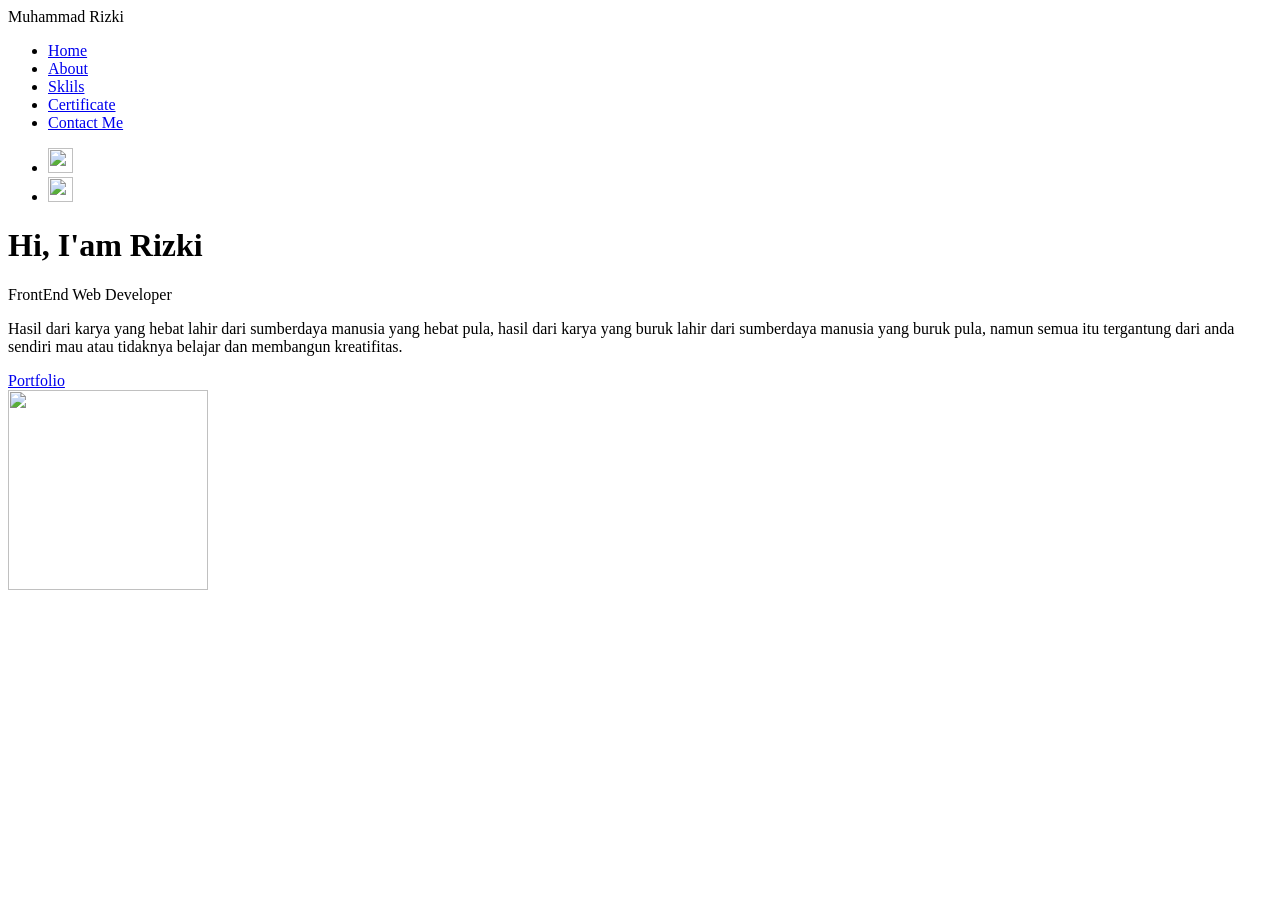
==== index.html @ 8ee46697 "Create index.html" ====
<!DOCTYPE html>
<html lang="en">

<head>
    <meta charset="UTF-8">
    <meta http-equiv="X-UA-Compatible" content="IE=edge">
    <meta name="viewport" content="width=device-width, initial-scale=1.0">
    <title>muhammadrizky</title>

    <link rel="preconnect" href="https://fonts.gstatic.com">
    <link href="https://fonts.googleapis.com/css2?family=Josefin+Sans&display=swap" rel="stylesheet">

    <link rel="preconnect" href="https://fonts.gstatic.com">
    <link href="https://fonts.googleapis.com/css2?family=Open+Sans:wght@600&display=swap" rel="stylesheet">

    <link rel="preconnect" href="https://fonts.gstatic.com">
    <link href="https://fonts.googleapis.com/css2?family=Niconne&display=swap" rel="stylesheet">

    <link rel="stylesheet" href="style .css">
</head>

<body>

    <!-- ---------------Awal Header----------------->

    <div class="container">
        <header>

            <div class="header-logo">
                Muhammad Rizki
            </div>

            <div class="header-list">
                <ul>
                    <li><a href="#">Home</a></li>
                    <li><a href="#">About</a></li>
                    <li><a href="#">Sklils</a></li>
                    <li><a href="#">Certificate</a></li>
                    <li><a href="#">Contact Me</a></li>
                </ul>
            </div>

        </header>
    </div>

    <!-- ---------------Akhir Header----------------->

    <!-- -----------Awal Main / content----------------->

    <main>
        <div class="container-dua">
            <div class="container-list">
                <ul>
                    <li>
                        <img height="25" width="25" src="github.png">
                    </li>
                    <li>
                        <img height="25" width="25" src="linkedin (1).png">
                    </li>
                </ul>
            </div>

            <div class="container-intro">
                <h1>Hi, I'am Rizki</h1>

                <p>FrontEnd Web Developer</p>

                <div class="garis"></div>

                <p>
                    Hasil dari karya yang hebat lahir dari sumberdaya manusia yang hebat pula, hasil dari karya yang buruk lahir dari sumberdaya manusia yang buruk pula, namun semua itu tergantung dari anda sendiri mau atau tidaknya belajar dan membangun kreatifitas.
                </p>

                <div class="container-button">
                    <a href="#"><div class="button">Portfolio</div></a>
                </div>
            </div>
        </div>

        <div class="container-profil">
            <img width="200" height="200" src="my4-removebg-preview (1).png">
        </div>
    </main>

    <!-- -----------Akhir Main / content----------------->
</body>
</html>
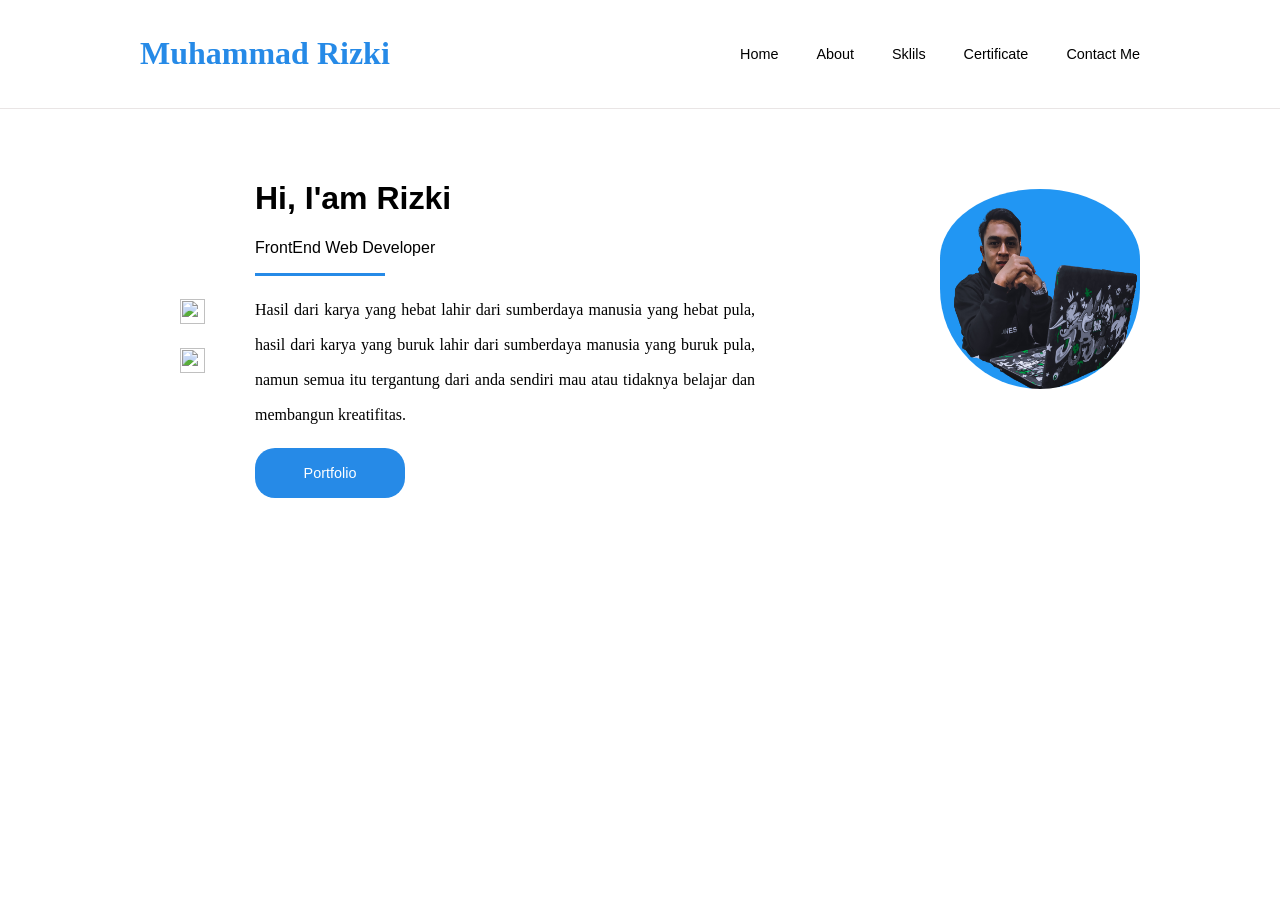
==== commit 60693c3c: "Update index.html" ====
--- a/index.html
+++ b/index.html
@@ -16,7 +16,7 @@
     <link rel="preconnect" href="https://fonts.gstatic.com">
     <link href="https://fonts.googleapis.com/css2?family=Niconne&display=swap" rel="stylesheet">
 
-    <link rel="stylesheet" href="style .css">
+    <link rel="stylesheet" href="style.css">
 </head>
 
 <body>
--- a/style.css
+++ b/style.css
@@ -0,0 +1,151 @@
+html, body {
+    padding: 0;
+    margin: 0;
+    font-family: tahoma;
+}
+
+/* ----------------Awal Header---------------- */
+
+.container {
+    border-bottom: 1px solid rgb(233, 229, 229);
+}
+header {
+    max-width: 1000px;
+    margin: 30px auto;
+    display: flex;
+    justify-content: space-between;
+}
+.header-logo {
+    padding-top: 5px;
+    font-size: 2em;
+    font-family: 'Niconne', cursive;  
+    color: rgb(38, 138, 231);
+    font-weight: bold;
+}
+.header-list ul{
+    list-style: none;
+    display: flex;
+    justify-content: space-between;
+    width: 400px;    
+}
+.header-list li {
+    font-family: 'Open Sans', sans-serif;
+    font-size: 0.9em;
+}
+.header-list li a {
+    text-decoration: none;
+    color: black;
+}
+.header-list li a:hover {
+    color: rgb(148, 148, 148);
+}
+
+/* ----------------Akhir Header---------------- */
+
+/* ----------------Awal Main---------------- */
+
+main {
+    display: flex;
+    flex-direction: column;
+    margin: 50px auto;
+}
+
+/* -------------Container---------------- */
+
+.container-dua {
+    display: flex;
+    width: 100%;
+    order: 2;
+}
+
+.container-list {
+    display: flex;
+    flex-direction: column;
+    justify-content: space-around;
+}
+
+.container-list ul {
+    list-style: none;
+}
+
+.container-list li {
+    padding-top: 20px;
+}
+
+
+.container-intro {
+    margin: 0 50px;
+    width: 500px;
+}
+
+.container-intro h1, .container-intro p:nth-child(2) {
+    font-family: 'Josefin Sans', sans-serif;
+}
+
+.garis {
+    background-color: rgb(38, 138, 231);
+    width: 130px;
+    height: 3px;
+}
+
+.container-intro p:nth-child(4) {
+    text-align: justify;
+    line-height: 35px;
+    font-size: 1em;
+}
+
+.button {
+    background-color: rgb(38, 138, 231);
+    height: 50px;
+    width: 150px;
+    display: flex;
+    justify-content: center;
+    align-items: center;
+    border-radius: 20px;
+    font-family: 'Open Sans', sans-serif;
+    font-size: 0.9em;
+}
+
+.container-button a {
+    text-decoration: none;
+    color: white;
+}
+
+.container-button:hover {
+    opacity: 0.7;
+}
+
+.container-profil {
+    margin-left: 40px;
+    order: 1;
+}
+
+.container-profil img{
+    border-radius: 100px;
+    padding-top: 30px;
+    margin-left: 50px;
+}
+
+
+/* ----------------Akhir Main---------------- */
+
+
+/* Responsive */
+
+@media (min-width:600px) {
+    main {
+        max-width: 1000px;
+        display: flex;
+        flex-direction: row;
+        
+    }
+
+    .container-profil {
+        order: 2;
+    }
+
+    .container-profil img {
+        margin-left: 0;
+    }
+    
+}
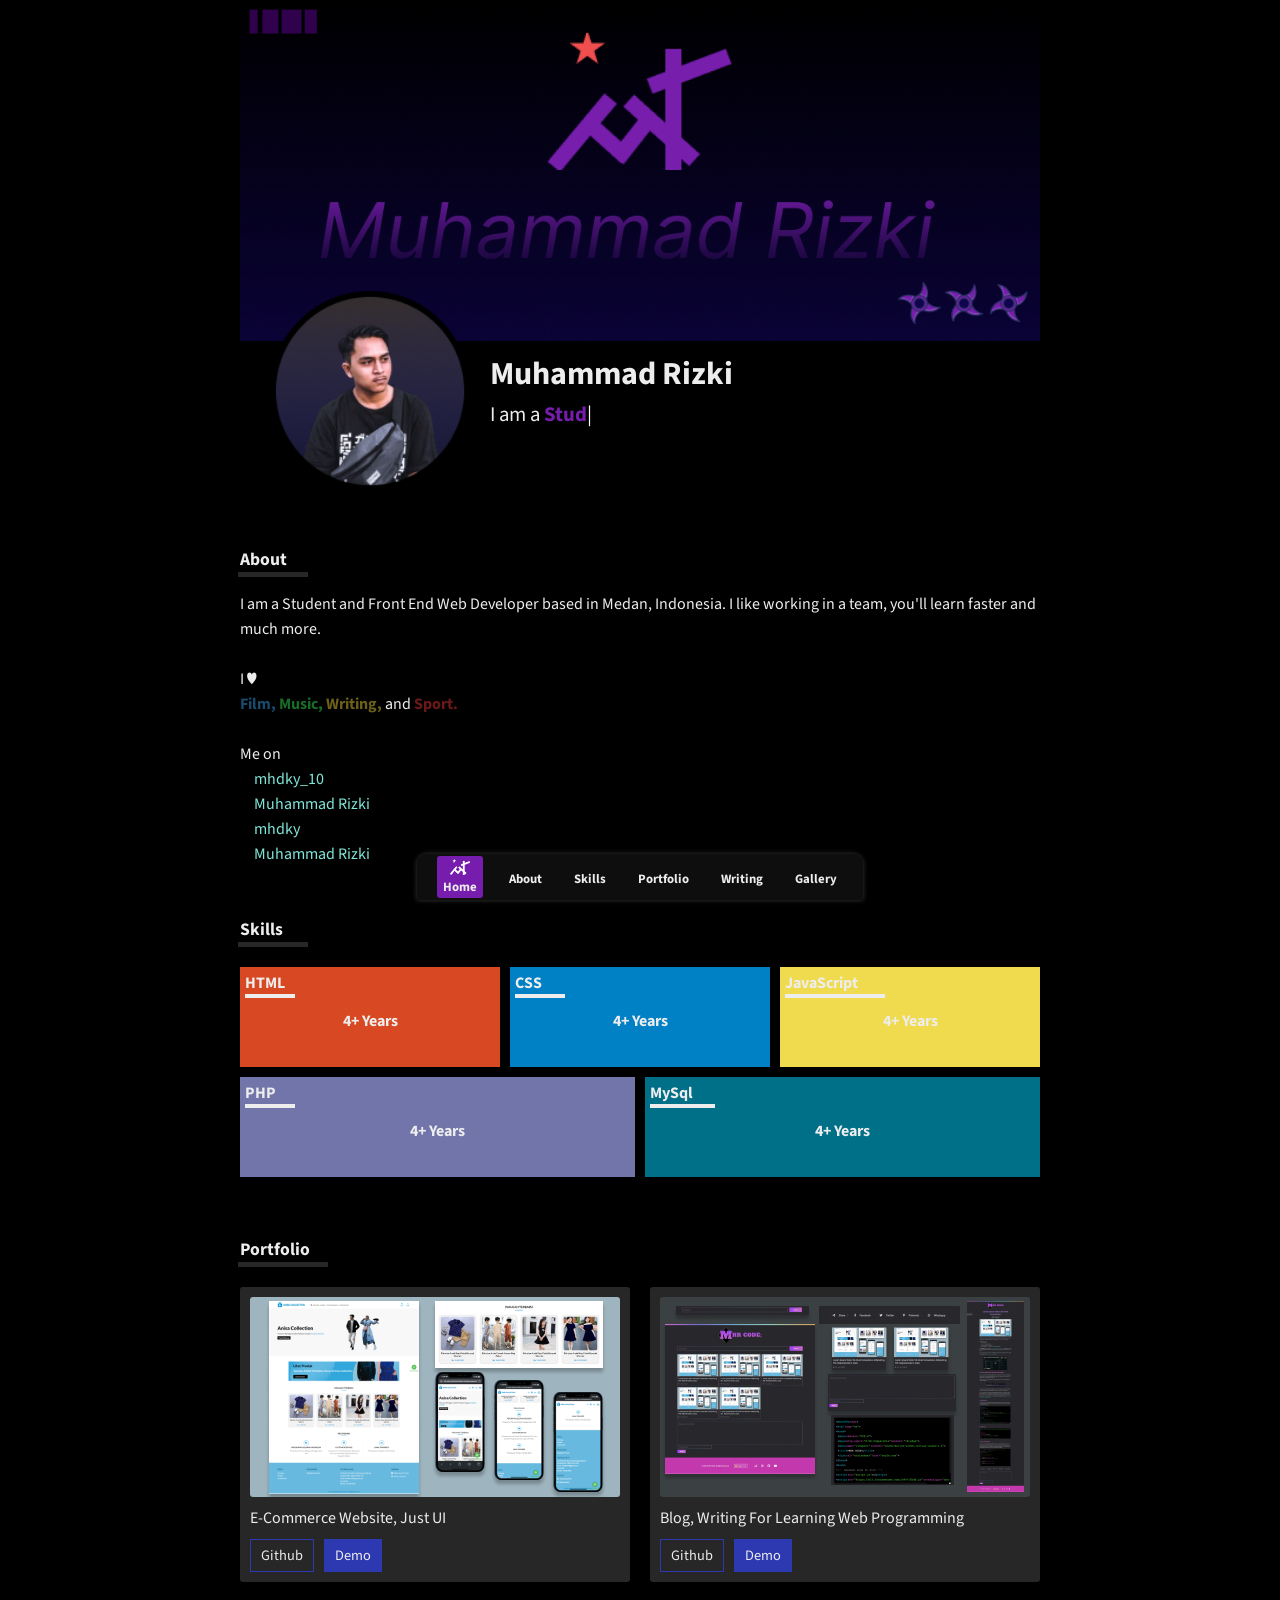
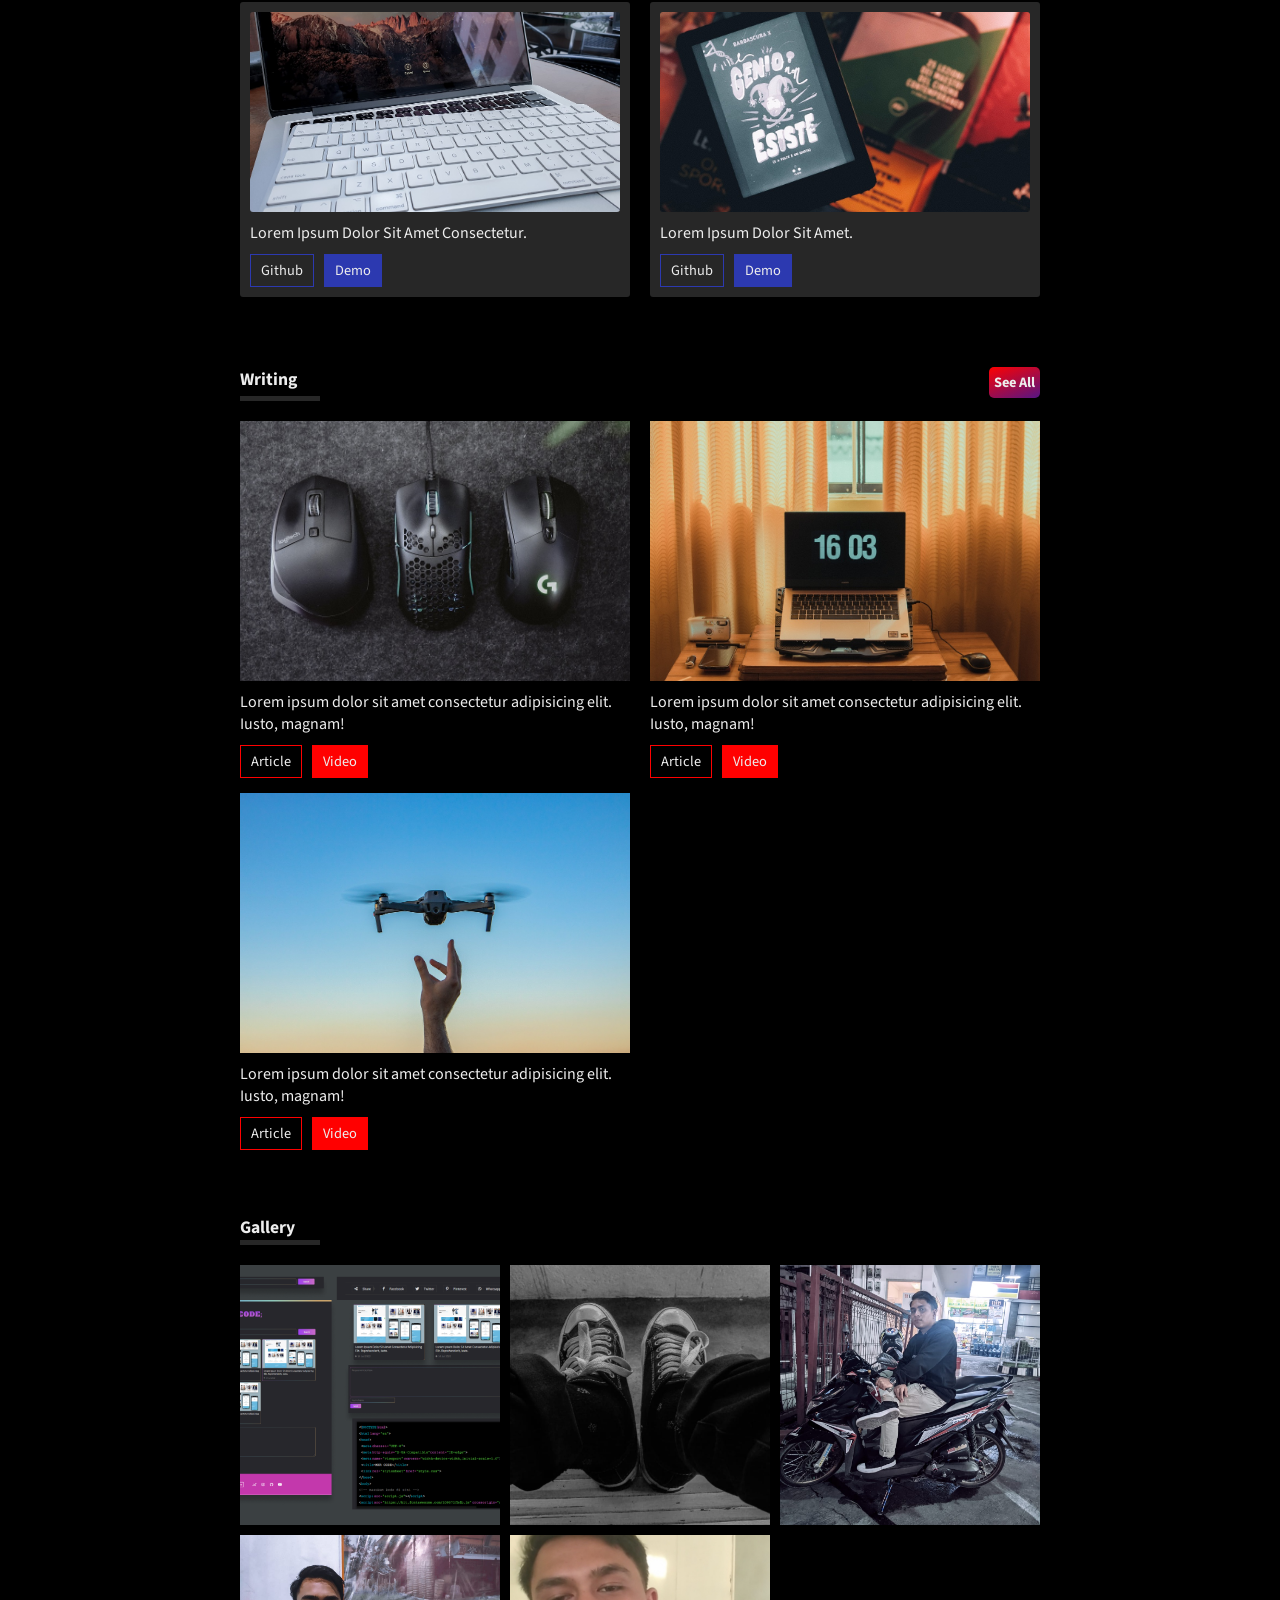
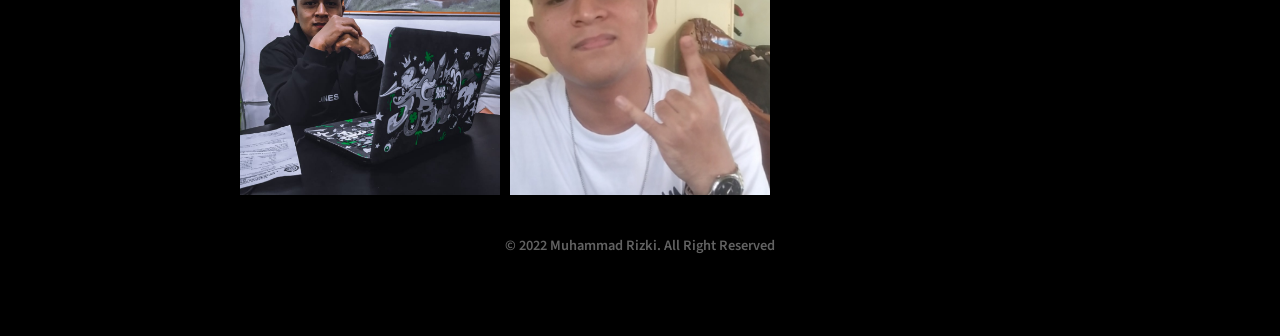
==== commit da1dae4a: "Add files via upload" ====
--- a/index.html
+++ b/index.html
@@ -1,87 +1,419 @@
-<!DOCTYPE html>
-<html lang="en">
-
-<head>
-    <meta charset="UTF-8">
-    <meta http-equiv="X-UA-Compatible" content="IE=edge">
-    <meta name="viewport" content="width=device-width, initial-scale=1.0">
-    <title>muhammadrizky</title>
-
-    <link rel="preconnect" href="https://fonts.gstatic.com">
-    <link href="https://fonts.googleapis.com/css2?family=Josefin+Sans&display=swap" rel="stylesheet">
-
-    <link rel="preconnect" href="https://fonts.gstatic.com">
-    <link href="https://fonts.googleapis.com/css2?family=Open+Sans:wght@600&display=swap" rel="stylesheet">
-
-    <link rel="preconnect" href="https://fonts.gstatic.com">
-    <link href="https://fonts.googleapis.com/css2?family=Niconne&display=swap" rel="stylesheet">
-
-    <link rel="stylesheet" href="style.css">
-</head>
-
-<body>
-
-    <!-- ---------------Awal Header----------------->
-
-    <div class="container">
-        <header>
-
-            <div class="header-logo">
-                Muhammad Rizki
-            </div>
-
-            <div class="header-list">
-                <ul>
-                    <li><a href="#">Home</a></li>
-                    <li><a href="#">About</a></li>
-                    <li><a href="#">Sklils</a></li>
-                    <li><a href="#">Certificate</a></li>
-                    <li><a href="#">Contact Me</a></li>
-                </ul>
-            </div>
-
-        </header>
-    </div>
-
-    <!-- ---------------Akhir Header----------------->
-
-    <!-- -----------Awal Main / content----------------->
-
-    <main>
-        <div class="container-dua">
-            <div class="container-list">
-                <ul>
-                    <li>
-                        <img height="25" width="25" src="github.png">
-                    </li>
-                    <li>
-                        <img height="25" width="25" src="linkedin (1).png">
-                    </li>
-                </ul>
-            </div>
-
-            <div class="container-intro">
-                <h1>Hi, I'am Rizki</h1>
-
-                <p>FrontEnd Web Developer</p>
-
-                <div class="garis"></div>
-
-                <p>
-                    Hasil dari karya yang hebat lahir dari sumberdaya manusia yang hebat pula, hasil dari karya yang buruk lahir dari sumberdaya manusia yang buruk pula, namun semua itu tergantung dari anda sendiri mau atau tidaknya belajar dan membangun kreatifitas.
-                </p>
-
-                <div class="container-button">
-                    <a href="#"><div class="button">Portfolio</div></a>
-                </div>
-            </div>
-        </div>
-
-        <div class="container-profil">
-            <img width="200" height="200" src="my4-removebg-preview (1).png">
-        </div>
-    </main>
-
-    <!-- -----------Akhir Main / content----------------->
-</body>
-</html>
+<!DOCTYPE html>
+<html lang="en">
+
+<head>
+    <meta charset="UTF-8">
+    <meta http-equiv="X-UA-Compatible" content="IE=edge">
+    <meta name="viewport" content="width=device-width, initial-scale=1.0">
+    <title>Muhammad Rizki - Homepage</title>
+    <link rel="stylesheet" href="assets/css/style.css">
+    <link rel="stylesheet" href="assets/css/responsive.css">
+    <link rel="icon" type="image/png" href="assets/img/mylogo.png">
+</head>
+
+<body>
+
+    <!-- nav section -->
+    <nav>
+        <div class="container-nav">
+            <a href="#home">
+                <div class="list">
+                    <img width="20" src="assets/img/home.png" alt="">
+                    <p class="li-active">Home</p>
+                </div>
+            </a>
+
+            <a href="#about">
+                <div class="list">
+                    <i class="fas fa-user"></i>
+                    <p class="li-active">About</p>
+                </div>
+            </a>
+
+            <a href="#skills">
+                <div class="list">
+                    <i class="fas fa-laptop"></i>
+                    <p class="li-active">Skills</p>
+                </div>
+            </a>
+
+            <a href="#portfolio">
+                <div class="list">
+                    <i class="fas fa-file-code"></i>
+                    <p class="li-active">Portfolio</p>
+                </div>
+            </a>
+
+            <a href="#writing">
+                <div class="list">
+                    <i class="fas fa-pen"></i>
+                    <p class="li-active">Writing</p>
+                </div>
+            </a>
+
+            <a href="#gallery">
+                <div class="list">
+                    <i class="fas fa-image"></i>
+                    <p class="li-active">Gallery</p>
+                </div>
+            </a>
+        </div>
+    </nav>
+
+    <!-- jumbotron section -->
+    <div class="container-jumbotron section" id="home">
+        <div class="jumbotron">
+            <img src="assets/img/sampul.png" alt="">
+
+            <div class="profil">
+                <div class="profil-img">
+                    <img src="assets/img/profil.png" alt="">
+                </div>
+
+                <div class="bio">
+                    <p class="name">Muhammad Rizki</p>
+                    <p class="profesi"> I am a <span class="typedjs"></span></p>
+                    <div class="medsos">
+                        <a href="https://www.instagram.com/mhdky_10/"><i class="fab fa-instagram"></i></a>
+                        <a href="https://web.facebook.com/profile.php?id=100025237001674"><i class="fab fa-facebook-square"></i></a>
+                        <a href="https://github.com/mhdky"><i class="fab fa-github"></i></a>
+                        <a href="https://www.linkedin.com/in/muhammad-rizki-335851226/"><i class="fab fa-linkedin"></i></a>
+                    </div>
+                </div>
+            </div>
+        </div>
+    </div>
+
+    <main>
+        <!-- about section -->
+        <div class="aboutme section" id="about">
+            <p class="title-about">About</p>
+            <div class="arrow-about"></div>
+            <p class="isi">
+                I am a Student and Front End Web Developer based in Medan, Indonesia. I like working in a team, you'll
+                learn faster and much more.
+                <br><br>I ♥ 
+                <br><span class="color-first">Film,</span> <span class="color-second">Music,</span> <span class="color-tr">Writing,</span> and <span class="color-four">Sport.</span>
+                <br><br><i class="fab fa-searchengin"></i> Me on
+                <br><a href="https://www.instagram.com/mhdky_10/"><i class="fab fa-instagram isi-medsos"></i> mhdky_10</a>
+                <br><a href="https://web.facebook.com/profile.php?id=100025237001674"><i class="fab fa-facebook-square isi-medsos"></i></i> Muhammad Rizki</a>
+                <br><a href="https://github.com/mhdky"><i class="fab fa-github isi-medsos"></i> mhdky</a>
+                <br><a href="https://www.linkedin.com/in/muhammad-rizki-335851226/"><i class="fa-brands fa-linkedin isi-medsos"></i> Muhammad Rizki</a>
+            </p>
+        </div>
+
+        <!-- skills section -->
+        <div class="skills section" id="skills">
+            <p class="title-skills">Skills</p>
+            <div class="arrow-skills"></div>
+
+            <div class="container-card-skills">
+                <div class="card-skills">
+                    <div class="container-skill-name">
+                        <div class="skill-name">HTML</div>
+                        <div class="arrow-skill-name"></div>
+                    </div>
+
+                    <div class="experiences">
+                        <p>4+ Years</p>
+                    </div>
+                </div>
+
+                <div class="card-skills css">
+                    <div class="container-skill-name">
+                        <div class="skill-name">CSS</div>
+                        <div class="arrow-skill-name"></div>
+                    </div>
+
+                    <div class="experiences">
+                        <p>4+ Years</p>
+                    </div>
+                </div>
+
+                <div class="card-skills js">
+                    <div class="container-skill-name">
+                        <div class="skill-name">JavaScript</div>
+                        <div class="arrow-skill-name arrow-skill-name-js"></div>
+                    </div>
+
+                    <div class="experiences">
+                        <p>4+ Years</p>
+                    </div>
+                </div>
+
+                <div class="card-skills card-skills-dua">
+                    <div class="container-skill-name">
+                        <div class="skill-name">PHP</div>
+                        <div class="arrow-skill-name"></div>
+                    </div>
+
+                    <div class="experiences">
+                        <p>4+ Years</p>
+                    </div>
+                </div>
+
+                <div class="card-skills card-skills-dua mysql">
+                    <div class="container-skill-name">
+                        <div class="skill-name">MySql</div>
+                        <div class="arrow-skill-name arrow-skill-name-musql"></div>
+                    </div>
+
+                    <div class="experiences">
+                        <p>4+ Years</p>
+                    </div>
+                </div>
+            </div>
+        </div>
+
+        <!-- portfolio section -->
+        <div class="portfolio section" id="portfolio">
+            <p class="title-portflio">Portfolio</p>
+            <div class="arrow-portfolio"></div>
+
+            <div class="container-card-portfolio">
+                <div class="card-portfolio">
+                    <div class="card-portfolio-img">
+                        <img src="assets/img/Screenshot 2022-05-01 101615.png" alt="">                        
+                    </div>
+
+                    <p class="portfolio-name">
+                        e-commerce Website, Just UI
+                    </p>
+
+                    <div class="button-portfolio">
+                        <div class="button">
+                            Github
+                            <a class="link-portfolio" href="Don't_Have_Access_Permission/"></a>
+                        </div>
+
+                        <div class="button button-color">
+                            Demo
+                            <a class="link-portfolio" href="https://anisacollectionclothes.catatanprogramming.site/"></a>
+                        </div>
+                    </div>
+                </div>
+
+                <div class="card-portfolio">
+                    <div class="card-portfolio-img">
+                        <img src="assets/img/mhrcode.png" alt="">                        
+                    </div>
+
+                    <p class="portfolio-name">
+                        Blog, Writing for Learning Web Programming
+                    </p>
+
+                    <div class="button-portfolio">
+                        <div class="button">
+                            Github
+                            <a class="link-portfolio" href="https://github.com/mhdky/mhrcode"></a>
+                        </div>
+
+                        <div class="button button-color">
+                            Demo
+                            <a class="link-portfolio" href="https://mhdky.github.io/mhrcode/"></a>
+                        </div>
+                    </div>
+                </div>
+
+                <div class="card-portfolio">
+                    <div class="card-portfolio-img">
+                        <img src="assets/img/01.png" alt="">                        
+                    </div>
+
+                    <p class="portfolio-name">
+                        Lorem ipsum dolor sit amet consectetur.
+                    </p>
+
+                    <div class="button-portfolio">
+                        <div class="button">
+                            Github
+                            <a class="link-portfolio" href="Don't_Have_Access_Permission/"></a>
+                        </div>
+
+                        <div class="button button-color">
+                            Demo
+                            <a class="link-portfolio" href="Don't_Have_Access_Permission/"></a>
+                        </div>
+                    </div>
+                </div>
+
+                <div class="card-portfolio">
+                    <div class="card-portfolio-img">
+                        <img src="assets/img/03.png" alt="">                        
+                    </div>
+
+                    <p class="portfolio-name">
+                        Lorem ipsum dolor sit amet.
+                    </p>
+
+                    <div class="button-portfolio">
+                        <div class="button">
+                            Github
+                            <a class="link-portfolio" href="Don't_Have_Access_Permission/"></a>
+                        </div>
+
+                        <div class="button button-color">
+                            Demo
+                            <a class="link-portfolio" href="Don't_Have_Access_Permission/"></a>
+                        </div>
+                    </div>
+                </div>
+            </div>
+        </div>
+
+        <!-- writing section -->
+        <div class="writing section" id="writing">
+            <div class="container-title-writing">
+                <div class="title-writing">Writing</div>
+
+                <div class="see-all">
+                    See All <i class="fas fa-angle-right"></i>
+                    <a class="link-see-all" href="Don't_Have_Access_Permission/"></a>
+                </div>
+            </div>
+
+            <div class="arrow-writing"></div>            
+
+            <div class="container-card-writing">
+                <div class="card-writing">
+                    <div class="img-card-writing">
+                        <img src="assets/img/07.png" alt="">
+                    </div>
+
+                    <div class="writing-name">
+                        Lorem ipsum dolor sit amet consectetur adipisicing elit. Iusto, magnam!
+                    </div>
+
+                    <div class="container-writing-btn">
+                        <div class="writing-btn">
+                            <a class="writing-link" href="Don't_Have_Access_Permission/"></a>
+                            <p>Article</p>
+                        </div>
+
+                        <div class="writing-btn writing-youtube">
+                            <a class="writing-link" href="Don't_Have_Access_Permission/"></a>
+                            <p>Video</p>
+                        </div>
+                    </div>
+                </div>
+
+                <div class="card-writing">
+                    <div class="img-card-writing">
+                        <img src="assets/img/08.png" alt="">
+                    </div>
+
+                    <div class="writing-name">
+                        Lorem ipsum dolor sit amet consectetur adipisicing elit. Iusto, magnam!
+                    </div>
+
+                    <div class="container-writing-btn">
+                        <div class="writing-btn">
+                            <a class="writing-link" href="Don't_Have_Access_Permission/"></a>
+                            <p>Article</p>
+                        </div>
+
+                        <div class="writing-btn writing-youtube">
+                            <a class="writing-link" href="Don't_Have_Access_Permission/"></a>
+                            <p>Video</p>
+                        </div>
+                    </div>
+                </div>
+
+                <div class="card-writing">
+                    <div class="img-card-writing">
+                        <img src="assets/img/04.png" alt="">
+                    </div>
+
+                    <div class="writing-name">
+                        Lorem ipsum dolor sit amet consectetur adipisicing elit. Iusto, magnam!
+                    </div>
+
+                    <div class="container-writing-btn">
+                        <div class="writing-btn">
+                            <a class="writing-link" href="Don't_Have_Access_Permission/"></a>
+                            <p>Article</p>
+                        </div>
+
+                        <div class="writing-btn writing-youtube">
+                            <a class="writing-link" href="Don't_Have_Access_Permission/"></a>
+                            <p>Video</p>
+                        </div>
+                    </div>
+                </div>
+            </div>
+        </div>
+
+        <!-- gallery section -->
+        <div class="gallery section" id="gallery">
+            <p class="title-gallery">Gallery</p>
+            <div class="arrow-gallery"></div>
+
+            <div class="container-card-gallery">
+                <div class="card-gallery">
+                    <span><img src="assets/img/mhrcode.png" alt=""></span>
+                </div>
+
+                <div class="card-gallery">
+                    <span><img src="assets/img/ky06.jpeg" alt=""></span>
+                </div>
+
+                <div class="card-gallery">
+                    <span><img src="assets/img/ky04.jpeg" alt=""></span>
+                </div>
+
+                <div class="card-gallery">
+                    <span><img src="assets/img/ky03.jpeg" alt=""></span>
+                </div>
+
+                <div class="card-gallery">
+                    <span><img src="assets/img/ky08.jpeg" alt=""></span>
+                </div>                
+
+                <div class="card-gallery">
+                    <span><img src="assets/img/manipul.png" alt=""></span>
+                </div>
+            </div>
+        </div>
+
+        <!-- lightbox section -->
+        <div class="preview-box">
+            <div class="details">
+                <span class="title">Image <p class="current-img"></p> of <p class="total-img"></p></span>
+                <span class="icon fas fa-times"></span>
+            </div>
+            <div class="image-box">
+                <div class="slide prev"><i class="fas fa-angle-left"></i></div>
+                <div class="slide next"><i class="fas fa-angle-right"></i></div>
+                <img src="" alt="">
+            </div>
+        </div>
+        <div class="shadow"></div>
+    </main>
+
+    <!-- footer section -->
+    <footer>
+        © 2022 Muhammad Rizki. All Right Reserved
+    </footer>
+
+    <div class="tes"></div>
+
+    <script src="assets/js/script.js"></script>
+    <!-- library typedjs -->
+    <script src="assets/js/typed.js"></script>
+    <script>
+        var typed = new Typed('.typedjs', {
+            strings: ['Student',
+                'Blogger',
+                'Frontend Dev',
+                'Freelancer'
+            ],
+            typeSpeed: 60,
+            backSpeed: 60,
+            loop: true
+        });
+    </script>
+    <script src="https://kit.fontawesome.com/209072fbdb.js" crossorigin="anonymous"></script>
+    <script src="assets/js/script.js"></script>
+</body>
+
+</html>
--- a/assets/css/style.css
+++ b/assets/css/style.css
@@ -0,0 +1,650 @@
+@import url('https://fonts.googleapis.com/css2?family=Source+Sans+Pro:wght@400;600;700;900&display=swap');
+
+* {
+    margin: 0;
+    padding: 0;
+    font-family: 'Source Sans Pro', sans-serif;
+    color: #ededed;
+    scroll-behavior: smooth;
+}
+
+body {
+    background-color: #000000;
+}
+
+/* navigasi section */
+
+nav {
+    width: 100%;
+    position: fixed;
+    bottom: 0px;
+    z-index: 2;
+    display: flex;
+    justify-content: center;
+}
+
+.container-nav {
+    padding: 2px 10px 5px 10px;
+    /* border: 1px solid rgb(50, 50, 50); */
+    box-shadow: 0px 0px 5px rgb(58, 58, 58);
+    background: rgba(29, 29, 29, 0.5);
+    backdrop-filter: blur(10px);
+    -webkit-backdrop-filter: blur(10px);
+    border-top-left-radius: 10px;
+    border-top-right-radius: 10px;
+    display: flex;
+    position: relative;
+    z-index: 4;
+}
+
+.container-nav a {
+    text-decoration: none;
+}
+
+.list {
+    display: flex;
+    flex-direction: column;
+    justify-content: center;
+    align-items: center;
+    margin: 0 10px;
+    padding: 2px 1px 1px 1px ;
+    border-radius: 3px;
+    height: 100%;
+}
+
+.list p {
+    font-size: .8rem;
+    margin-top: 3px;
+    font-weight: bold;
+    padding: 0 5px;
+}
+
+.list i {
+    /* font-size: .8rem; */
+}
+
+/* jumbotron section */
+
+.container-jumbotron {
+    display: flex;
+    justify-content: center;
+}
+
+.jumbotron {
+    width: 800px;
+    position: relative;
+}
+
+/* .tes {
+    height: 2000px;
+} */
+
+.jumbotron img {
+    width: 100%;
+}
+
+.container-profil-img {
+    width: 150px;
+    height: 150px;
+    border-radius: 50%;
+    display: flex;
+    justify-content: center;
+    align-items: center;
+    background-color: black;
+}
+
+.profil {
+    display: flex;
+    position: absolute;
+    bottom: -150px;
+    left: 30px;
+}
+
+.profil-img {
+    width: 200px;
+}
+
+.profil-img img {
+    width: 100%;
+}
+
+.bio {
+    margin-top: 60px;
+    margin-left: 20px;
+}
+
+.name {
+    font-size: 2rem;
+    font-weight: bold;
+} 
+
+.profesi {
+    font-size: 1.3rem;
+    margin: 3px 0 12px 0;
+}
+
+.medsos a {
+}
+
+.medsos a i {
+    font-size: 1.3rem;
+    margin-right: 10px;
+    background-color: #272727;
+    border-radius: 5px;
+    width: 30px;
+    height: 30px;
+    text-align: center;
+    line-height: 30px;
+}
+
+.typedjs {
+    color: #761dad;
+    font-weight: bold;
+}
+
+.typed-cursor {
+    color: #ffffff;
+}
+
+main {
+    display: flex;
+    flex-direction: column;
+    align-items: center;
+    margin-top: 150px;
+}
+
+/* about section */
+.aboutme {
+    max-width: 800px;
+    margin: 0 10px;
+    padding-top: 50px;
+}
+
+.aboutme .title-about {
+    font-size: 1.1rem;
+    font-weight: bold;
+}
+
+.arrow-about {
+    margin-left: -2px;
+    width: 70px;
+    height: 5px;
+    background-color: #272727;
+}
+
+.isi {
+    margin-top: 15px;
+    line-height: 25px;
+}
+
+.isi a {
+    border-radius: 5px;
+    padding: 5px 10px;
+}
+
+.isi a:hover {
+    background-color: rgb(129, 230, 217, .2);
+    border-bottom: 1px solid violet;
+}
+
+.isi a, .isi-medsos {
+    text-decoration: none;
+    color: #81E6D9;
+}
+
+.isi-medsos {
+    margin-right: 4px;
+}
+
+.color-first {
+    color: #184c6c;
+    font-weight: bold;
+}
+
+.color-second {
+    color: #186c25;
+    font-weight: bold;
+}
+
+.color-tr {
+    color: #6c6018;
+    font-weight: bold;
+}
+
+.color-four {
+    color: #6c1818;
+    font-weight: bold;
+}
+
+/* sklills section */
+.skills {
+    width: 810px;
+    margin: 0 10px;
+    padding-top: 50px;
+}
+
+.title-skills {
+    font-size: 1.1rem;
+    font-weight: bold;
+    margin-left: 5px;
+}
+
+.arrow-skills {
+    margin-left: 3px;
+    width: 70px;
+    height: 5px;
+    background-color: #272727;
+}
+
+.container-card-skills {
+    display: flex;
+    flex-wrap: wrap;
+    margin-top: 20px;
+}
+
+.card-skills {
+    background-color: #D84923;
+    width: 260px;
+    height: 100px;
+    margin: 0 5px 10px 5px;
+}
+
+.card-skills-dua {
+    width: 395px;
+    background-color: #7175AA;
+}
+
+.skill-name {
+    font-weight: bold;
+}
+
+.arrow-skill-name {
+    width: 50px;
+    height: 4px;
+    background-color: #ededed;
+}
+
+.container-skill-name {
+    margin: 5px;
+}
+
+.experiences {
+    margin-top: 12px;
+}
+
+.experiences p {
+    text-align: center;
+    font-weight: bold;
+}
+
+.css {
+    background-color: #0080C5;
+}
+
+.js {
+    background-color: #F0DB4F;
+}
+
+.arrow-skill-name-js {
+    width: 100px;
+} 
+
+.mysql {
+    background-color: #006F88;
+}
+
+.arrow-skill-name-musql {
+    width: 65px;
+}
+
+/* portfolio section */
+.portfolio {
+    width: 800px;
+    padding-top: 50px;
+}
+
+.title-portflio, .title-writing {
+    font-weight: bold;
+    font-size: 1.1rem;
+}
+
+.arrow-portfolio {
+    width: 90px;
+    height: 5px;
+    background-color: #272727;
+    margin-left: -2px;
+}
+
+.container-card-portfolio {
+    display: flex;
+    flex-wrap: wrap;
+    justify-content: space-between;
+    margin-top: 20px;
+}
+
+.card-portfolio {
+    width: 370px;
+    padding: 10px;
+    background-color: #272727;
+    border-radius: 3px;
+    margin-bottom: 20px;
+}
+
+.card-portfolio-img {
+    height: 200px;
+}
+
+.card-portfolio-img img {
+    width: 100%;
+    height: 100%;
+    border-radius: 3px;
+    object-fit: cover;
+}
+
+.portfolio-name {
+    margin: 10px 0;
+    text-transform: capitalize;
+}
+
+.button-portfolio {
+    display: flex;
+}
+
+.button {
+    position: relative;
+    border: 1px solid #2C39B0;
+    padding: 5px 10px;
+    margin-right: 10px;
+    font-size: .9rem;
+}
+
+.button-color {
+    background-color: #2C39B0;
+}
+
+.link-portfolio {
+    position: absolute;
+    top: 0;
+    bottom: 0;
+    right: 0;
+    left: 0;
+}
+
+/* writing section */
+.writing {
+    width: 800px;
+    padding-top: 50px;
+}
+
+.arrow-writing {
+    width: 80px;
+    height: 5px;
+    margin-top: -2px;
+    background-color: #272727;
+}
+
+.container-card-writing {
+    margin-top: 20px;
+    display: flex;
+    justify-content: space-between;
+    flex-wrap: wrap;
+}
+
+.card-writing {
+    width: 390px;
+    margin-bottom: 15px;
+}
+
+.card-writing:hover .img-card-writing img {
+    transform: scale(1.1);
+    transition: .5s;
+    opacity: 1;
+}
+
+.img-card-writing {
+    width: 390px;
+    height: 260px;
+    overflow: hidden;
+}
+
+.img-card-writing img {
+    width: 100%;
+    height: 100%;
+    object-fit: cover;
+    transition: .5s;
+}
+
+.writing-name {
+    margin: 10px 0;
+}
+
+.container-writing-btn {
+    display: flex;
+}
+
+.writing-btn {
+    border: 1px solid red;
+    position: relative;
+    margin-right: 10px;
+}
+
+.writing-link {
+    position: absolute;
+    top: 0;
+    bottom: 0;
+    right: 0;
+    left: 0;
+}
+
+.writing-btn p {
+    margin: 5px 10px;
+    font-size: .9rem;
+}
+
+.writing-youtube {
+    background-color: red;
+}
+
+.see-all {
+    background: rgb(255,0,0);
+    background: linear-gradient(158deg, rgba(255,0,0,1) 0%, rgba(85,21,132,1) 100%);
+    padding: 5px;
+    width: max-content;
+    border-radius: 5px;
+    font-weight: bold;
+    font-size: .9rem;
+    position: relative;
+    overflow: hidden;
+}
+
+.see-all:hover.see-all i {
+    transform: translateX(3px);
+    transition: .3s;
+}
+
+.link-see-all {
+    position: absolute;
+    top: 0;
+    bottom: 0;
+    right: 0;
+    left: 0;
+}
+
+.container-title-writing {
+    display: flex;
+    justify-content: space-between;
+}
+
+.see-all i {
+    transition: .3s;
+}
+
+/* gallery section */
+.gallery {
+    width: 800px;
+    padding-top: 50px;
+}
+
+.title-gallery {
+    font-weight: bold;
+    font-size: 1.1rem;
+}
+
+.arrow-gallery {
+    width: 80px;
+    height: 5px;
+    background-color: #272727;
+}
+
+.container-card-gallery {
+    display: flex;
+    justify-content: space-between;
+    flex-wrap: wrap;
+    flex-grow: calc(2);
+    margin-top: 20px;
+    overflow-x: hidden;
+}
+
+.card-gallery {
+    width: 260px;
+    height: 260px;
+    cursor: pointer;
+    margin-bottom: 10px;
+}
+
+.card-gallery:hover {
+    opacity: .7;
+}
+
+.card-gallery img {
+    width: 100%;
+    height: 100%;
+    object-fit: cover;
+}
+
+/* lightbox section */
+.preview-box {
+    position: fixed;
+    top: 50%;
+    left: 50%;
+    transform: translate(-50%, -50%) scale(0.9);
+    background: #272727;
+    max-width: 400px;
+    width: 100%;
+    z-index: 5;
+    opacity: 0;
+    pointer-events: none;
+    border-radius: 3px;
+    padding: 0 5px 5px 5px;
+    box-shadow: 0px 0px 15px rgba(0, 0, 0, 0.2);
+}
+
+.preview-box.show {
+    opacity: 1;
+    pointer-events: auto;
+    transform: translate(-50%, -50%) scale(1);
+    transition: all 0.3s ease;
+}
+
+.preview-box .details {
+    display: flex;
+    align-items: center;
+    padding: 12px 15px 12px 10px;
+    justify-content: space-between;
+}
+
+.preview-box .details .title {
+    display: flex;
+    font-size: 18px;
+    font-weight: 400;
+}
+
+.details .title p {
+    margin: 0 5px;
+}
+
+.details .title p.current-img {
+    font-weight: 500;
+}
+
+.details .icon {
+    font-size: 20px;
+    cursor: pointer;
+}
+
+.preview-box .image-box {
+    display: flex;
+    width: 100%;
+    position: relative;
+}
+
+.image-box .slide {
+    position: absolute;
+    top: 50%;
+    transform: translateY(-50%);
+    color: #fff;
+    font-size: 30px;
+    cursor: pointer;
+    height: 50px;
+    width: 60px;
+    line-height: 50px;
+    text-align: center;
+    border-radius: 3px;
+}
+
+.slide.prev {
+    left: 0px;
+}
+
+.prev i, .next i{
+    color: #ffffff;
+}
+
+.slide.next {
+    right: 0px;
+}
+
+.image-box img {
+    width: 100%;
+    border-radius: 0 0 3px 3px;
+}
+
+.shadow {
+    position: fixed;
+    top: 0;
+    left: 0;
+    height: 100%;
+    width: 100%;
+    z-index: 2;
+    display: none;
+    background: rgba(0, 0, 0, 0.8);
+}
+
+footer {
+    text-align: center;
+    width: max-content;
+    margin: auto;
+    margin-top: 30px;
+    margin-bottom: 80px;
+    color: #626262;
+    font-size: .9rem;
+    font-weight: 600;
+}
+
+.active {
+    background-color: #761dad;
+}
+
+/* error section */
+.permission {
+    width: 100vw;
+    height: 100vh;
+    display: flex;
+    flex-direction: column;
+    justify-content: center;
+    align-items: center;
+}
+
+.button-back {
+    margin-top: 10px;
+} 
--- a/assets/css/responsive.css
+++ b/assets/css/responsive.css
@@ -0,0 +1,1625 @@
+/* navigasi section */
+@media screen and (max-width:481px) {
+    nav {
+        bottom: 0;
+    }
+
+    .container-nav {
+        width: 100%;
+        border-radius: 0;
+        justify-content: space-between;
+        border-right: 1px solid black;
+        border-left: 1px solid black;
+        border-bottom: 1px solid black;
+    }
+
+    .list {
+        margin: 0;
+        padding: 2px 1px;
+    }
+
+    .list img {
+        width: 17px;
+    }
+
+    .list p {
+        font-size: .8rem;
+    }
+    
+    .list i {
+        font-size: .8rem;
+    }
+}
+
+@media screen and (max-width:300px) {
+    .list p {
+        font-size: .7rem;
+    }
+    
+    .list i {
+        font-size: .7rem;
+    }
+}
+
+@media screen and (max-width:614px) {
+    .profil {
+        bottom: -110px;
+        left: 30px;
+    }
+
+    .profil-img {
+        width: 150px;
+    }
+
+    .bio {
+        margin-top: 40px;
+        margin-left: 15px;
+    }
+
+    .name {
+        font-size: 1.5rem;
+    } 
+
+    .profesi {
+        font-size: 1rem;
+    }
+
+    .medsos a i {
+        font-size: 1rem;
+        margin-right: 5px;
+        border-radius: 5px;
+        width: 23px;
+        height: 23px;
+        line-height: 25px;
+    }
+}
+
+@media screen and (max-width:428px) {
+    .container-nav {
+        padding: 3px 10px;
+    }
+
+    .list {
+        margin: 0 5px;
+        width: 40px;
+        height: 40px;
+        padding: 2px 4px;
+    }
+    
+    .list p {
+        font-size: .7rem;
+        margin-top: 3px;
+        font-weight: bold;
+    }
+    
+    .list i {
+        font-size: .8rem;
+    }
+}
+
+@media screen and (max-width:349px) {
+    .list {
+        margin: 0;
+    }
+}
+
+/* jumbotron section */
+@media screen and (max-width:480px) {
+    .profil {
+        bottom: -80px;
+        left: 10px;
+    }
+
+    .profil-img {
+        width: 100px;
+    }
+
+    .bio {
+        margin-top: 20px;
+        margin-left: 15px;
+    }
+
+    .name {
+        font-size: 1.3rem;
+    } 
+
+    .profesi {
+        font-size: .9rem;
+        margin: 0px 0 3px 0;
+    }
+
+    .medsos a i {
+        font-size: .8rem;
+        margin-right: 5px;
+        border-radius: 5px;
+        width: 20px;
+        height: 20px;
+        line-height: 22px;
+    }
+}
+
+/* about section */
+@media screen and (max-width:614px) {
+    main {
+        margin-top: 130px;
+    }
+
+    .aboutme {
+        padding-top: 30px;
+    }
+}
+
+@media screen and (max-width:480px) {
+    main {
+        margin-top: 80px;
+    }
+}
+
+@media screen and (max-width:428px) {
+    .isi {
+        font-size: .9rem;
+        line-height: 20px;
+        margin-top: 10px;
+    }
+
+    .aboutme .title-about {
+        font-size: 1rem;
+    }
+}
+
+/* skills section */
+@media screen and (max-width:822px) {
+    .skills {
+        width: 98.6%;
+        margin: 0;
+    }
+
+    .container-skill-name {
+        margin: 1vw;
+    }
+
+    .experiences {
+        margin-top: 1vw;
+    }
+
+    .card-skills {
+        width: 31.6vw;
+        height: 12vw;
+    }    
+
+    .card-skills-dua {
+        width: 48vw;   
+    }
+
+    .isi a {
+        border-radius: 5px;
+        padding: 1px 5px;
+    }
+}
+
+@media screen and (max-width:822px) {
+    .card-skills {
+        width: 31.5vw;
+        height: 12vw;
+    }    
+
+    .card-skills-dua {
+        width: 47.9vw;   
+    }
+}
+
+@media screen and (max-width:731px) {
+    .card-skills {
+        width: 32.32vw;
+        height: 15vw;
+    }    
+
+    .card-skills {
+        margin: 0 2px 4px 2px;
+    }
+
+    .card-skills-dua {
+        width: 48.75vw;   
+    }
+
+    .experiences {
+        margin-top: 2.5vw;
+    }
+}
+
+@media screen and (max-width:729px) {
+    .card-skills {
+        width: 32.31vw;
+        height: 15vw;
+    }
+
+    .card-skills-dua {
+        width: 48.74vw;   
+    }
+}
+
+@media screen and (max-width:718px) {
+    .card-skills {
+        width: 32.30vw;
+        height: 15vw;
+    }
+
+    .card-skills-dua {
+        width: 48.73vw;   
+    }
+}
+
+@media screen and (max-width:704px) {
+    .card-skills {
+        width: 32.29vw;
+        height: 15vw;
+    }
+
+    .card-skills-dua {
+        width: 48.72vw;   
+    }
+}
+
+@media screen and (max-width:692px) {
+    .card-skills {
+        width: 32.28vw;
+        height: 15vw;
+    }
+
+    .card-skills-dua {
+        width: 48.71vw;   
+    }
+}
+
+@media screen and (max-width:680px) {
+    .card-skills {
+        width: 32.27vw;
+        height: 15vw;
+    }
+
+    .card-skills-dua {
+        width: 48.70vw;   
+    }
+}
+
+@media screen and (max-width:668px) {
+    .card-skills {
+        width: 32.26vw;
+        height: 15vw;
+    }
+
+    .card-skills-dua {
+        width: 48.69vw;   
+    }
+}
+
+@media screen and (max-width:658px) {
+    .card-skills {
+        width: 32.25vw;
+        height: 15vw;
+    }
+
+    .card-skills-dua {
+        width: 48.68vw;   
+    }
+}
+
+@media screen and (max-width:647px) {
+    .card-skills {
+        width: 32.24vw;
+        height: 15vw;
+    }
+
+    .card-skills-dua {
+        width: 48.67vw;   
+    }
+}
+
+@media screen and (max-width:635px) {
+    .card-skills {
+        width: 32.23vw;
+        height: 15vw;
+    }
+
+    .card-skills-dua {
+        width: 48.66vw;   
+    }
+}
+
+@media screen and (max-width:627px) {
+    .card-skills {
+        width: 32.22vw;
+        height: 15vw;
+    }
+
+    .card-skills-dua {
+        width: 48.65vw;   
+    }
+}
+
+@media screen and (max-width:617px) {
+    .card-skills {
+        width: 32.21vw;
+        height: 15vw;
+    }
+
+    .card-skills-dua {
+        width: 48.64vw;   
+    }
+}
+
+@media screen and (max-width:606px) {
+    .card-skills {
+        width: 32.20vw;
+        height: 15vw;
+    }
+
+    .card-skills-dua {
+        width: 48.63vw;   
+    }
+}
+
+@media screen and (max-width:599px) {
+    .card-skills {
+        width: 32.19vw;
+        height: 15vw;
+    }
+
+    .card-skills-dua {
+        width: 48.62vw;   
+    }
+}
+
+@media screen and (max-width:589px) {
+    .card-skills {
+        width: 32.18vw;
+        height: 15vw;
+    }
+
+    .card-skills-dua {
+        width: 48.61vw;   
+    }
+}
+
+@media screen and (max-width:580px) {
+    .card-skills {
+        width: 32.17vw;
+        height: 15vw;
+    }
+
+    .card-skills-dua {
+        width: 48.60vw;   
+    }
+}
+
+@media screen and (max-width:573px) {
+    .card-skills {
+        width: 32.16vw;
+        height: 17vw;
+    }
+
+    .card-skills-dua {
+        width: 48.59vw;   
+    }
+}
+
+@media screen and (max-width:565px) {
+    .card-skills {
+        width: 32.15vw;
+        height: 17vw;
+    }
+
+    .card-skills-dua {
+        width: 48.58vw;   
+    }
+}
+
+@media screen and (max-width:556px) {
+    .card-skills {
+        width: 32.14vw;
+        height: 17vw;
+    }
+
+    .card-skills-dua {
+        width: 48.57vw;   
+    }
+}
+
+@media screen and (max-width:548px) {
+    .card-skills {
+        width: 32.13vw;
+        height: 17vw;
+    }
+
+    .card-skills-dua {
+        width: 48.56vw;   
+    }
+}
+
+@media screen and (max-width:542px) {
+    .card-skills {
+        width: 32.12vw;
+        height: 17vw;
+    }
+
+    .card-skills-dua {
+        width: 48.55vw;   
+    }
+}
+
+@media screen and (max-width:534px) {
+    .card-skills {
+        width: 32.11vw;
+        height: 17vw;
+    }
+
+    .card-skills-dua {
+        width: 48.54vw;   
+    }
+}
+
+@media screen and (max-width:527px) {
+    .card-skills {
+        width: 32.10vw;
+        height: 17vw;
+    }
+
+    .card-skills-dua {
+        width: 48.53vw;   
+    }
+}
+
+@media screen and (max-width:519px) {
+    .card-skills {
+        width: 32.09vw;
+        height: 17vw;
+    }
+
+    .card-skills-dua {
+        width: 48.52vw;   
+    }
+}
+
+@media screen and (max-width:514px) {
+    .card-skills {
+        width: 32.08vw;
+        height: 17vw;
+    }
+
+    .card-skills-dua {
+        width: 48.51vw;   
+    }
+
+    .skill-name, .experiences p {
+        font-size: .9rem;
+    }
+
+    .arrow-skill-name-js {
+        width: 90px;
+    }
+}
+
+@media screen and (max-width:507px) {
+    .card-skills {
+        width: 32.07vw;
+        height: 17vw;
+    }
+
+    .card-skills-dua {
+        width: 48.50vw;   
+    }
+
+    .skill-name, .experiences p {
+        font-size: .9rem;
+    }
+
+    .arrow-skill-name-js {
+        width: 90px;
+    }
+}
+
+@media screen and (max-width:500px) {
+    .card-skills {
+        width: 32.06vw;
+        height: 17vw;
+    }
+
+    .card-skills-dua {
+        width: 48.49vw;   
+    }
+
+    .skill-name, .experiences p {
+        font-size: .9rem;
+    }
+
+    .arrow-skill-name-js {
+        width: 90px;
+    }
+}
+
+@media screen and (max-width:494px) {
+    .card-skills {
+        width: 32.05vw;
+        height: 17vw;
+    }
+
+    .card-skills-dua {
+        width: 48.48vw;   
+    }
+
+    .skill-name, .experiences p {
+        font-size: .9rem;
+    }
+
+    .arrow-skill-name-js {
+        width: 90px;
+    }
+}
+
+@media screen and (max-width:489px) {
+    .card-skills {
+        width: 32.04vw;
+        height: 17vw;
+    }
+
+    .card-skills-dua {
+        width: 48.47vw;   
+    }
+
+    .skill-name, .experiences p {
+        font-size: .9rem;
+    }
+
+    .arrow-skill-name-js {
+        width: 90px;
+    }
+}
+
+@media screen and (max-width:483px) {
+    .card-skills {
+        width: 32.03vw;
+        height: 17vw;
+    }
+
+    .card-skills-dua {
+        width: 48.46vw;   
+    }
+
+    .skill-name, .experiences p {
+        font-size: .9rem;
+    }
+
+    .arrow-skill-name-js {
+        width: 90px;
+    }
+}
+
+@media screen and (max-width:477px) {
+    .card-skills {
+        width: 32.02vw;
+        height: 17vw;
+    }
+
+    .card-skills-dua {
+        width: 48.45vw;   
+    }
+
+    .skill-name, .experiences p {
+        font-size: .9rem;
+    }
+
+    .arrow-skill-name-js {
+        width: 90px;
+    }
+}
+
+@media screen and (max-width:471px) {
+    .card-skills {
+        width: 32.01vw;
+        height: 17vw;
+    }
+
+    .card-skills-dua {
+        width: 48.44vw;   
+    }
+
+    .skill-name, .experiences p {
+        font-size: .9rem;
+    }
+
+    .arrow-skill-name-js {
+        width: 90px;
+    }
+}
+
+@media screen and (max-width:465px) {
+    .card-skills {
+        width: 32vw;
+        height: 20vw;
+    }
+
+    .card-skills-dua {
+        width: 48.43vw;   
+    }
+
+    .experiences {
+        margin-top: 3.5vw;
+    }
+
+    .skill-name, .experiences p {
+        font-size: .9rem;
+    }
+
+    .arrow-skill-name-js {
+        width: 90px;
+    }
+}
+
+@media screen and (max-width:461px) {
+    .card-skills {
+        width: 31.99vw;
+        height: 20vw;
+    }
+
+    .card-skills-dua {
+        width: 48.42vw;   
+    }
+
+    .experiences {
+        margin-top: 3.5vw;
+    }
+
+    .skill-name, .experiences p {
+        font-size: .9rem;
+    }
+
+    .arrow-skill-name-js {
+        width: 90px;
+    }
+}
+
+@media screen and (max-width:455px) {
+    .card-skills {
+        width: 31.98vw;
+        height: 20vw;
+    }
+
+    .card-skills-dua {
+        width: 48.41vw;   
+    }
+
+    .experiences {
+        margin-top: 3.5vw;
+    }
+
+    .skill-name, .experiences p {
+        font-size: .9rem;
+    }
+
+    .arrow-skill-name-js {
+        width: 90px;
+    }
+}
+
+@media screen and (max-width:450px) {
+    .card-skills {
+        width: 31.97vw;
+        height: 20vw;
+    }
+
+    .card-skills-dua {
+        width: 48.40vw;   
+    }
+
+    .experiences {
+        margin-top: 3.5vw;
+    }
+
+    .skill-name, .experiences p {
+        font-size: .9rem;
+    }
+
+    .arrow-skill-name-js {
+        width: 90px;
+    }
+}
+
+@media screen and (max-width:445px) {
+    .card-skills {
+        width: 31.96vw;
+        height: 20vw;
+    }
+
+    .card-skills-dua {
+        width: 48.39vw;   
+    }
+
+    .experiences {
+        margin-top: 3.5vw;
+    }
+
+    .skill-name, .experiences p {
+        font-size: .9rem;
+    }
+
+    .arrow-skill-name-js {
+        width: 90px;
+    }
+}
+
+@media screen and (max-width:439px) {
+    .card-skills {
+        width: 31.95vw;
+        height: 20vw;
+    }
+
+    .card-skills-dua {
+        width: 48.38vw;   
+    }
+
+    .experiences {
+        margin-top: 3.5vw;
+    }
+
+    .skill-name, .experiences p {
+        font-size: .9rem;
+    }
+
+    .arrow-skill-name-js {
+        width: 90px;
+    }
+}
+
+@media screen and (max-width:434px) {
+    .card-skills {
+        width: 31.94vw;
+        height: 20vw;
+    }
+
+    .card-skills-dua {
+        width: 48.37vw;   
+    }
+
+    .experiences {
+        margin-top: 3.5vw;
+    }
+
+    .skill-name, .experiences p {
+        font-size: .9rem;
+    }
+
+    .arrow-skill-name-js {
+        width: 90px;
+    }
+}
+
+@media screen and (max-width:431px) {
+    .card-skills {
+        width: 31.93vw;
+        height: 20vw;
+    }
+
+    .card-skills-dua {
+        width: 48.36vw;   
+    }
+
+    .experiences {
+        margin-top: 3.5vw;
+    }
+
+    .skill-name, .experiences p {
+        font-size: .9rem;
+    }
+
+    .arrow-skill-name-js {
+        width: 90px;
+    }
+}
+
+@media screen and (max-width:426px) {
+    .card-skills {
+        width: 31.92vw;
+        height: 20vw;
+    }
+
+    .card-skills-dua {
+        width: 48.35vw;   
+    }
+
+    .experiences {
+        margin-top: 3.5vw;
+    }
+
+    .skill-name, .experiences p {
+        font-size: .9rem;
+    }
+
+    .arrow-skill-name-js {
+        width: 90px;
+    }
+}
+
+@media screen and (max-width:421px) {
+    .card-skills {
+        width: 31.91vw;
+        height: 20vw;
+    }
+
+    .card-skills-dua {
+        width: 48.34vw;   
+    }
+
+    .experiences {
+        margin-top: 3.5vw;
+    }
+
+    .skill-name, .experiences p {
+        font-size: .9rem;
+    }
+
+    .arrow-skill-name-js {
+        width: 90px;
+    }
+}
+
+@media screen and (max-width:417px) {
+    .card-skills {
+        width: 31.90vw;
+        height: 20vw;
+    }
+
+    .card-skills-dua {
+        width: 48.33vw;   
+    }
+
+    .experiences {
+        margin-top: 3.5vw;
+    }
+
+    .skill-name, .experiences p {
+        font-size: .9rem;
+    }
+
+    .arrow-skill-name-js {
+        width: 90px;
+    }
+}
+
+@media screen and (max-width:412px) {
+    .card-skills {
+        width: 31.89vw;
+        height: 20vw;
+    }
+
+    .card-skills-dua {
+        width: 48.32vw;   
+    }
+
+    .experiences {
+        margin-top: 3.5vw;
+    }
+
+    .skill-name, .experiences p {
+        font-size: .9rem;
+    }
+
+    .arrow-skill-name-js {
+        width: 90px;
+    }
+}
+
+@media screen and (max-width:408px) {
+    .card-skills {
+        width: 31.88vw;
+        height: 20vw;
+    }
+
+    .card-skills-dua {
+        width: 48.31vw;   
+    }
+
+    .experiences {
+        margin-top: 3.5vw;
+    }
+
+    .skill-name, .experiences p {
+        font-size: .9rem;
+    }
+
+    .arrow-skill-name-js {
+        width: 90px;
+    }
+}
+
+@media screen and (max-width:403px) {
+    .card-skills {
+        width: 31.87vw;
+        height: 20vw;
+    }
+
+    .card-skills-dua {
+        width: 48.30vw;   
+    }
+
+    .experiences {
+        margin-top: 3.5vw;
+    }
+
+    .skill-name, .experiences p {
+        font-size: .8rem;
+    }
+
+    .arrow-skill-name-js {
+        width: 90px;
+    }
+}
+
+@media screen and (max-width:401px) {
+    .card-skills {
+        width: 31.86vw;
+        height: 20vw;
+    }
+
+    .card-skills-dua {
+        width: 48.29vw;   
+    }
+
+    .experiences {
+        margin-top: 3.5vw;
+    }
+
+    .skill-name, .experiences p {
+        font-size: .8rem;
+    }
+
+    .arrow-skill-name-js {
+        width: 90px;
+    }
+}
+
+@media screen and (max-width:396px) {
+    .card-skills {
+        width: 31.85vw;
+        height: 20vw;
+    }
+
+    .card-skills-dua {
+        width: 48.28vw;   
+    }
+
+    .experiences {
+        margin-top: 3.5vw;
+    }
+
+    .skill-name, .experiences p {
+        font-size: .8rem;
+    }
+
+    .arrow-skill-name-js {
+        width: 90px;
+    }
+}
+
+@media screen and (max-width:392px) {
+    .card-skills {
+        width: 31.84vw;
+        height: 20vw;
+    }
+
+    .card-skills-dua {
+        width: 48.27vw;   
+    }
+
+    .experiences {
+        margin-top: 3.5vw;
+    }
+
+    .skill-name, .experiences p {
+        font-size: .8rem;
+    }
+
+    .arrow-skill-name-js {
+        width: 90px;
+    }
+}
+
+@media screen and (max-width:388px) {
+    .card-skills {
+        width: 31.83vw;
+        height: 20vw;
+    }
+
+    .card-skills-dua {
+        width: 48.26vw;   
+    }
+
+    .experiences {
+        margin-top: 3.5vw;
+    }
+
+    .skill-name, .experiences p {
+        font-size: .8rem;
+    }
+
+    .arrow-skill-name-js {
+        width: 90px;
+    }
+}
+
+@media screen and (max-width:384px) {
+    .card-skills {
+        width: 31.82vw;
+        height: 20vw;
+    }
+
+    .card-skills-dua {
+        width: 48.25vw;   
+    }
+
+    .experiences {
+        margin-top: 3.5vw;
+    }
+
+    .skill-name, .experiences p {
+        font-size: .8rem;
+    }
+
+    .arrow-skill-name-js {
+        width: 90px;
+    }
+}
+
+@media screen and (max-width:380px) {
+    .card-skills {
+        width: 31.81vw;
+        height: 20vw;
+    }
+
+    .card-skills-dua {
+        width: 48.24vw;   
+    }
+
+    .experiences {
+        margin-top: 3.5vw;
+    }
+
+    .skill-name, .experiences p {
+        font-size: .8rem;
+    }
+
+    .arrow-skill-name-js {
+        width: 90px;
+    }
+}
+
+@media screen and (max-width:377px) {
+    .card-skills {
+        width: 31.80vw;
+        height: 20vw;
+    }
+
+    .card-skills-dua {
+        width: 48.23vw;   
+    }
+
+    .experiences {
+        margin-top: 3.5vw;
+    }
+
+    .skill-name, .experiences p {
+        font-size: .8rem;
+    }
+
+    .arrow-skill-name-js {
+        width: 90px;
+    }
+}
+
+@media screen and (max-width:374px) {
+    .card-skills {
+        width: 31.79vw;
+        height: 20vw;
+    }
+
+    .card-skills-dua {
+        width: 48.22vw;   
+    }
+
+    .experiences {
+        margin-top: 3.5vw;
+    }
+
+    .skill-name, .experiences p {
+        font-size: .8rem;
+    }
+
+    .arrow-skill-name-js {
+        width: 90px;
+    }
+}
+
+@media screen and (max-width:371px) {
+    .card-skills {
+        width: 31.78vw;
+        height: 20vw;
+    }
+
+    .card-skills-dua {
+        width: 48.21vw;   
+    }
+
+    .experiences {
+        margin-top: 3.5vw;
+    }
+
+    .skill-name, .experiences p {
+        font-size: .8rem;
+    }
+
+    .arrow-skill-name-js {
+        width: 90px;
+    }
+}
+
+@media screen and (max-width:367px) {
+    .card-skills {
+        width: 31.77vw;
+        height: 20vw;
+    }
+
+    .card-skills-dua {
+        width: 48.20vw;   
+    }
+
+    .experiences {
+        margin-top: 3.5vw;
+    }
+
+    .skill-name, .experiences p {
+        font-size: .8rem;
+    }
+
+    .arrow-skill-name-js {
+        width: 90px;
+    }
+}
+
+@media screen and (max-width:364px) {
+    .card-skills {
+        width: 31.76vw;
+        height: 20vw;
+    }
+
+    .card-skills-dua {
+        width: 48.19vw;   
+    }
+
+    .experiences {
+        margin-top: 3.5vw;
+    }
+
+    .skill-name, .experiences p {
+        font-size: .8rem;
+    }
+
+    .arrow-skill-name-js {
+        width: 90px;
+    }
+}
+
+@media screen and (max-width:360px) {
+    .card-skills {
+        width: 31.75vw;
+        height: 20vw;
+    }
+
+    .card-skills-dua {
+        width: 48.18vw;   
+    }
+
+    .experiences {
+        margin-top: 3.5vw;
+    }
+
+    .skill-name, .experiences p {
+        font-size: .8rem;
+    }
+
+    .arrow-skill-name-js {
+        width: 90px;
+    }
+}
+
+@media screen and (max-width:357px) {
+    .card-skills {
+        width: 31.74vw;
+        height: 20vw;
+    }
+
+    .card-skills-dua {
+        width: 48.17vw;   
+    }
+
+    .experiences {
+        margin-top: 3.5vw;
+    }
+
+    .skill-name, .experiences p {
+        font-size: .8rem;
+    }
+
+    .arrow-skill-name-js {
+        width: 90px;
+    }
+}
+
+@media screen and (max-width:354px) {
+    .card-skills {
+        width: 31.73vw;
+        height: 20vw;
+    }
+
+    .card-skills-dua {
+        width: 48.16vw;   
+    }
+
+    .experiences {
+        margin-top: 3.5vw;
+    }
+
+    .skill-name, .experiences p {
+        font-size: .8rem;
+    }
+
+    .arrow-skill-name-js {
+        width: 90px;
+    }
+}
+
+@media screen and (max-width:350px) {
+    .card-skills {
+        width: 31.72vw;
+        height: 20vw;
+    }
+
+    .card-skills-dua {
+        width: 48.15vw;   
+    }
+
+    .experiences {
+        margin-top: 3.5vw;
+    }
+
+    .skill-name, .experiences p {
+        font-size: .8rem;
+    }
+
+    .arrow-skill-name-js {
+        width: 90px;
+    }
+}
+
+@media screen and (max-width:347px) {
+    .card-skills {
+        width: 31.71vw;
+        height: 24vw;
+    }
+
+    .card-skills-dua {
+        width: 48.14vw;   
+    }
+
+    .experiences {
+        margin-top: 3.5vw;
+    }
+
+    .skill-name, .experiences p {
+        font-size: .8rem;
+    }
+
+    .arrow-skill-name-js {
+        width: 90px;
+    }
+}
+
+@media screen and (max-width:345px) {
+    .card-skills {
+        width: 31.70vw;
+        height: 24vw;
+    }
+
+    .card-skills-dua {
+        width: 48.13vw;   
+    }
+
+    .experiences {
+        margin-top: 3.5vw;
+    }
+
+    .skill-name, .experiences p {
+        font-size: .8rem;
+    }
+
+    .arrow-skill-name-js {
+        width: 90px;
+    }
+}
+
+@media screen and (max-width:342px) {
+    .card-skills {
+        width: 31.69vw;
+        height: 24vw;
+    }
+
+    .card-skills-dua {
+        width: 48.12vw;   
+    }
+
+    .experiences {
+        margin-top: 3.5vw;
+    }
+
+    .skill-name, .experiences p {
+        font-size: .8rem;
+    }
+
+    .arrow-skill-name-js {
+        width: 90px;
+    }
+}
+
+@media screen and (max-width:339px) {
+    .card-skills {
+        width: 31.6vw;
+        height: 24vw;
+    }
+
+    .card-skills-dua {
+        width: 48vw;   
+    }
+
+    .experiences {
+        margin-top: 3.5vw;
+    }
+
+    .skill-name, .experiences p {
+        font-size: .8rem;
+    }
+
+    .arrow-skill-name-js {
+        width: 90px;
+    }
+}
+
+@media screen and (max-width:315px) {
+    .card-skills {
+        width: 31.5vw;
+        height: 24vw;
+    }
+
+    .card-skills-dua {
+        width: 47.9vw;   
+    }
+
+    .experiences {
+        margin-top: 3.5vw;
+    }
+
+    .skill-name, .experiences p {
+        font-size: .8rem;
+    }
+
+    .arrow-skill-name-js {
+        width: 80px;
+    }
+}
+
+@media screen and (max-width:291px) {
+    .card-skills {
+        width: 31.4vw;
+        height: 24vw;
+    }
+
+    .card-skills-dua {
+        width: 47.8vw;   
+    }
+
+    .experiences {
+        margin-top: 3.5vw;
+    }
+
+    .skill-name, .experiences p {
+        font-size: .8rem;
+    }
+
+    .arrow-skill-name-js {
+        width: 80px;
+    }
+}
+
+@media screen and (max-width:480px) {
+    .skills {
+        margin: 0;
+        padding-top: 30px;
+    }
+}
+
+/* portfolio section*/
+@media screen and (max-width:822px) {
+    .portfolio {
+        width: 97%;
+    }
+
+    .card-portfolio {
+        width: 44.8vw;
+        margin-bottom: 2.5vw;
+    }
+
+    .card-portfolio-img {
+        height: 24vw;
+    }
+
+}
+
+@media screen and (max-width:730px) {
+    .card-portfolio {
+        margin-bottom: 2vw;
+    }
+}
+
+@media screen and (max-width:672px) {
+    .card-portfolio {
+        margin-bottom: 1.5vw;
+    }
+}
+
+@media screen and (max-width:639px) {
+    .portfolio {
+        width: 97.5%;
+    }
+}
+
+@media screen and (max-width:607px) {
+    .card-portfolio {
+        margin-bottom: 1.1vw;
+    }
+}
+
+@media screen and (max-width:570px) {
+    .card-portfolio {
+        margin-bottom: 1.2vw;
+        padding: 1.6vw;
+    }    
+}
+
+@media screen and (max-width:500px) {
+    .portfolio-name {
+        font-size: .9rem;
+    }
+
+    .button {
+        font-size: .8rem;
+        padding: 3px 6px;
+        margin-right: 5px;
+    }
+}
+
+@media screen and (max-width:480px) {
+    .portfolio {
+        padding-top: 30px;
+    }
+}
+
+/* writing section */
+@media screen and (max-width:822px) {
+    .writing {
+        width: 97%;
+    }
+
+    .card-writing {
+        width: 47.5vw;
+    }
+
+    .img-card-writing {
+        width: 47.5vw;
+        height: 30vw;
+    }
+}
+
+@media screen and (max-width:500px) {
+    .writing-name {
+        font-size: .9rem;
+    }
+
+    .writing-btn {
+        margin-right: 5px;
+    }
+
+    .writing-btn p {
+        margin: 3px 6px;
+        font-size: .8rem;
+    }
+
+    .see-all {
+        padding: 4px;
+        font-size: .7rem;
+        border-radius: 3px;
+    }
+
+    .arrow-writing {
+        margin-top: 1px;
+    }
+}
+
+@media screen and (max-width:428px) {
+    .title-portflio, .title-writing {
+        font-size: 1rem;
+    }
+
+    .arrow-writing {
+        margin-top: 1px;
+    }
+}
+
+@media screen and (max-width:480px) {
+    .writing {
+        padding-top: 30px;
+    }
+}
+
+/* gallery section */
+@media screen and (max-width:822px) {
+    .gallery {
+        width: 97%;
+    }
+
+    .card-gallery {
+        width: 31.6vw;
+        height: 31.6vw;
+    }
+}
+
+@media screen and (max-width:700px) {
+    .card-gallery {
+    margin-bottom: 1.2vw;
+    }
+}
+
+@media screen and (max-width:420px) {
+    .preview-box {
+        max-width: 95%;
+        width: 100%;
+    }
+}
+
+@media screen and (max-width:480px) {
+    .gallery {
+        padding-top: 30px;
+    }
+}
+
+@media screen and (max-width:428px) {
+    .title-gallery {
+        font-size: 1rem;
+    }
+}
+
+/* footer section */ 
+@media screen and (max-width:394px) {
+    footer { 
+        margin-top: 20px;
+        margin-bottom: 70px;
+        font-size: .8rem;
+    }
+}
+
+/* all cursor */
+@media screen and (max-width:834px) {
+    * {
+        cursor: default;
+    }
+
+    a {
+        cursor: default;
+    }
+}
